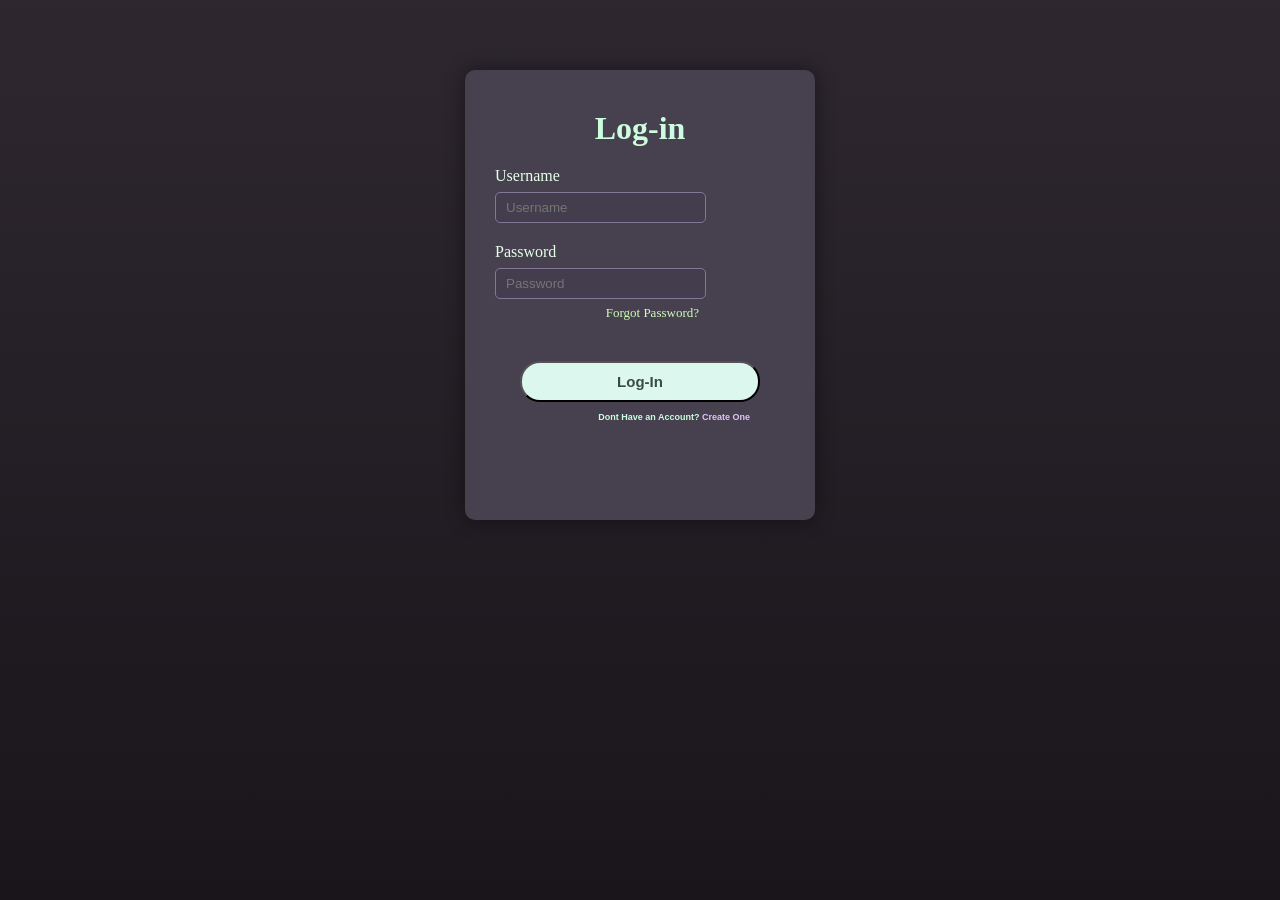
==== index.html @ 0955dd90 "Changed name" ====
<!DOCTYPE html>
<html lang="en">
<head>
    <meta charset="UTF-8">
    <meta name="viewport" content="width=device-width, initial-scale=1.0">
    <link href="Login&SigninStyle.css" rel="stylesheet"/>
    <title>Document</title>
</head>
<body>
    
    <div id="Login">
        <div id="LoginBox">
            <h1>Log-in</h1>

            <div id="LoginDetails">
            <form>Username</form>
            <input placeholder="Username">
            </div>

            <div id="LoginDetails">
            <form>Password</form>
            <input <input placeholder="Password"> 
            <p>Forgot Password?</p>
            </div>

            <a href="LandingPage.html">
            <button>Log-In</button>
            </a> 
            <h2>Dont Have an Account? <a href="Signin.html">Create One</a></h2>
        </div>
    </div>
    
</body>
</html>
---- Login&SigninStyle.css ----
/* Global Selectors */
*{
    padding: 0%;
    margin: 0%;
    box-sizing: border-box;  
}

body{
    background-repeat: no-repeat;
    background-position: center;
    background-size:cover;
    background-image: linear-gradient( rgb(46, 39, 48),rgba(0, 0, 0, 0.459));
    background-color: rgb(46, 39, 48);
    background-attachment:fixed ;
}

/* End of Global Selectors */

#Login{
    flex-wrap: wrap;
    display: flex;
    justify-content: center;
    align-items: center;
    align-content: center;
}

#LoginBox{
    flex-wrap: wrap;
    text-align: center;
    box-shadow: 0 0 20px rgba(4, 4, 4, 0.448);
    color: rgb(255, 255, 255);
    border-radius: 10px;
    width: 350px;
    height: 450px;
    background-color: rgb(70, 64, 79);
    padding: 40px;
    margin: 70px;
}

#LoginBox h1{
    color: rgb(204, 253, 223);
}


#LoginDetails{
    color: rgb(229, 255, 233);
    text-align: left;
    margin: 20px 0px 20px -10px;
    width: 204px;
}

#LoginDetails p{
    color: rgb(208, 254, 181);
    text-align: right;
    font-size: 13px;
    margin: 6px 0px 0px 0px;
}

#LoginDetails form{
    margin: 0px 0px 7px 0px;
}

#LoginDetails input{
    color: aliceblue;
    background-color: rgb(68, 61, 78);
    padding: 7px 30px 7px 10px;
    border-radius: 5px;
    border: 1px solid rgb(130, 120, 150);
}

#LoginBox Button{
    margin: 20px 0px 10px 0px;
    background-color: rgb(220, 248, 238);
    color: rgb(59, 73, 73);
    font-weight: 900;
    font-family: 'Gill Sans', 'Gill Sans MT', Calibri, 'Trebuchet MS', sans-serif;
    font-size: 15px;
    width: 240px;
    border-radius: 20px ;
    padding: 10px 50px 10px 50px;
    transition: all 0.2s ease-in-out;
}

#LoginBox Button:hover{
    background-color: rgb(159, 251, 219);
    color: rgb(28, 44, 44);
    
}

#LoginBox h2{
    padding: 0px 25px 0px 0px;
    text-align: right;
    font-family:'Lucida Sans', 'Lucida Sans Regular', 'Lucida Grande', 'Lucida Sans Unicode', Geneva, Verdana, sans-serif;
    font-size: 9px;
    color: rgb(204, 253, 223);
}

#LoginBox a{
    font-family:'Lucida Sans', 'Lucida Sans Regular', 'Lucida Grande', 'Lucida Sans Unicode', Geneva, Verdana, sans-serif;
    color: rgb(224, 196, 247);
    text-decoration: none;
}
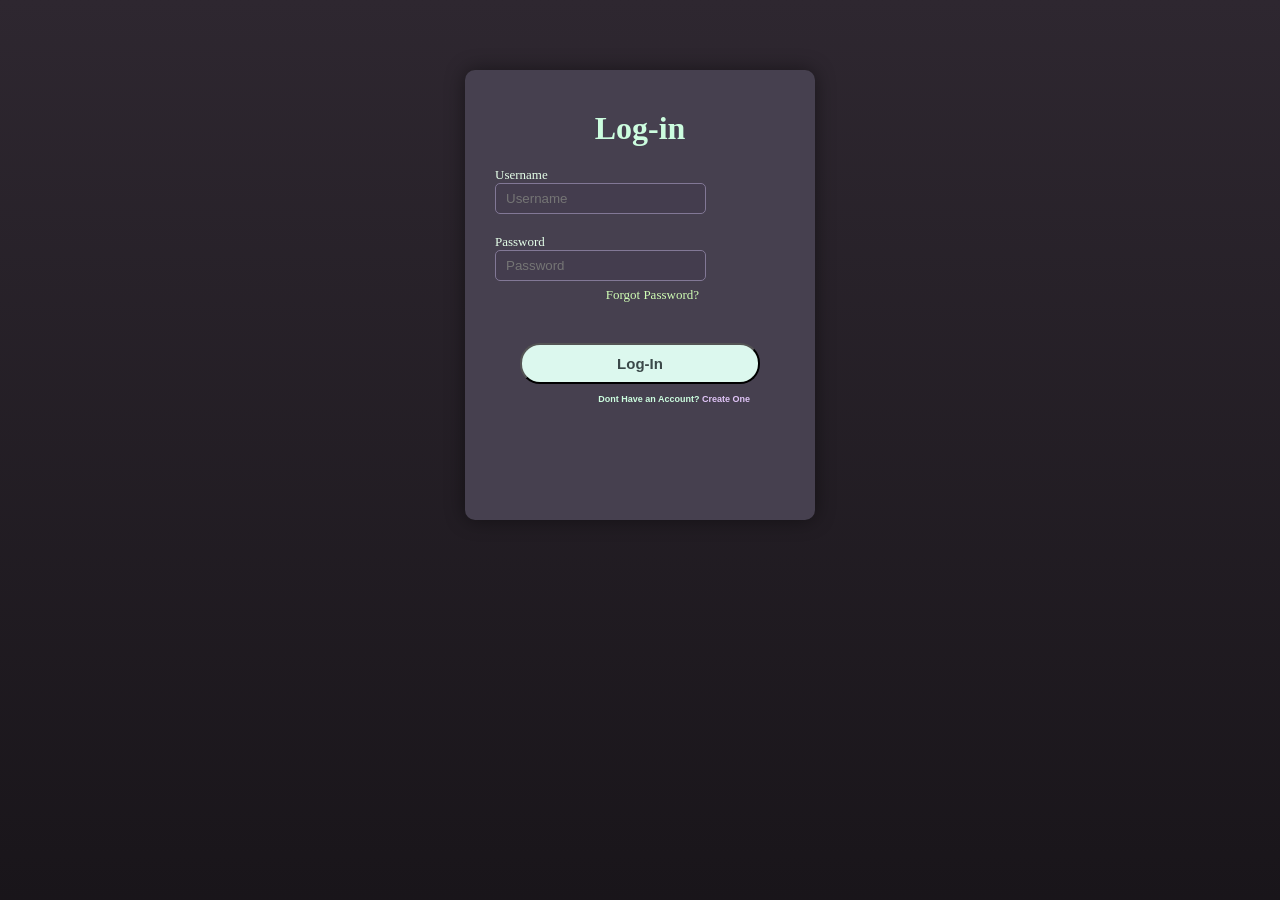
==== commit ec817d22: "Added sign in" ====
--- a/index.html
+++ b/index.html
@@ -4,7 +4,7 @@
     <meta charset="UTF-8">
     <meta name="viewport" content="width=device-width, initial-scale=1.0">
     <link href="Login&SigninStyle.css" rel="stylesheet"/>
-    <title>Document</title>
+    <title>Log-in</title>
 </head>
 <body>
     
@@ -13,13 +13,13 @@
             <h1>Log-in</h1>
 
             <div id="LoginDetails">
-            <form>Username</form>
+            <label>Username</label>
             <input placeholder="Username">
             </div>
 
             <div id="LoginDetails">
-            <form>Password</form>
-            <input <input placeholder="Password"> 
+            <label>Password</label>
+            <input placeholder="Password"> 
             <p>Forgot Password?</p>
             </div>
 
--- a/Login&SigninStyle.css
+++ b/Login&SigninStyle.css
@@ -16,6 +16,8 @@
 
 /* End of Global Selectors */
 
+/* Login Page Design */
+
 #Login{
     flex-wrap: wrap;
     display: flex;
@@ -43,6 +45,7 @@
 
 
 #LoginDetails{
+    font-size: 13px;
     color: rgb(229, 255, 233);
     text-align: left;
     margin: 20px 0px 20px -10px;
@@ -56,8 +59,13 @@
     margin: 6px 0px 0px 0px;
 }
 
-#LoginDetails form{
-    margin: 0px 0px 7px 0px;
+#LoginDetails label{
+    transition: all 0.2s ease-in-out;
+}
+
+#LoginDetails:hover label{
+    margin: 0px 0px 0px 5px;
+    font-weight: bolder;
 }
 
 #LoginDetails input{
@@ -84,6 +92,7 @@
 #LoginBox Button:hover{
     background-color: rgb(159, 251, 219);
     color: rgb(28, 44, 44);
+    transform: translateY(-2px);
     
 }
 
@@ -99,4 +108,186 @@
     font-family:'Lucida Sans', 'Lucida Sans Regular', 'Lucida Grande', 'Lucida Sans Unicode', Geneva, Verdana, sans-serif;
     color: rgb(224, 196, 247);
     text-decoration: none;
-}+    transition: all 0.2s ease-in-out;
+}
+
+#LoginBox a:hover{
+    color: rgb(255, 137, 235);
+}
+
+/* End of Login Page Design */
+
+
+/* Sign-in Page Design */
+
+#Sign-in{
+    flex-wrap: wrap;
+    display: flex;
+    justify-content: center;
+    align-items: center;
+    align-content: center;
+}
+
+#Sign-inBox{
+    flex-wrap: wrap;
+    text-align: center;
+    box-shadow: 0 0 20px rgba(4, 4, 4, 0.448);
+    color: rgb(255, 255, 255);
+    border-radius: 10px;
+    width: 350px;
+    height: 1450px;
+    background-color: rgb(70, 64, 79);
+    padding: 40px;
+    margin: 70px;
+}
+
+#Sign-inBox h1{
+    color: rgb(204, 253, 223);
+}
+
+
+#Sign-inDetails{
+    font-size: 13px;
+    color: rgb(229, 255, 233);
+    text-align: left;
+    margin: 20px 0px 20px -10px;
+    width: 204px;
+}
+
+#Sign-inDetails label{
+    transition: all 0.2s ease-in-out;
+}
+
+#Sign-inDetails:hover label{
+    margin: 0px 0px 0px 5px;
+    font-weight: bolder;
+}
+
+#Sign-inDetails input{
+    color: aliceblue;
+    background-color: rgb(68, 61, 78);
+    padding: 7px 30px 7px 10px;
+    border-radius: 5px;
+    border: 1px solid rgb(130, 120, 150);
+}
+
+#Sign-inBox Button{
+    margin: 20px 0px 10px 0px;
+    background-color: rgb(220, 248, 238);
+    color: rgb(59, 73, 73);
+    font-weight: 900;
+    font-family: 'Gill Sans', 'Gill Sans MT', Calibri, 'Trebuchet MS', sans-serif;
+    font-size: 15px;
+    width: 250px;
+    height: 50px;
+    border-radius: 20px ;
+    padding: 10px 50px 10px 50px;
+    transition: all 0.2s ease-in-out;
+}
+
+#Sign-inBox Button:hover{
+    background-color: rgb(159, 251, 219);
+    color: rgb(28, 44, 44);
+    transform: translateY(-2px);
+    
+}
+
+#Sign-inBox h2{
+    padding: 0px 25px 0px 0px;
+    text-align: right;
+    font-family:'Lucida Sans', 'Lucida Sans Regular', 'Lucida Grande', 'Lucida Sans Unicode', Geneva, Verdana, sans-serif;
+    font-size: 9px;
+    color: rgb(204, 253, 223);
+}
+
+#Sign-inBox p{
+    margin: 40px 0px 10px 0px;
+    text-align: center;
+    font-family:Verdana, Geneva, Tahoma, sans-serif;
+    font-size: 10px;
+    color: rgb(228, 250, 229);
+}
+
+#Sign-inBox a{
+    font-family:'Lucida Sans', 'Lucida Sans Regular', 'Lucida Grande', 'Lucida Sans Unicode', Geneva, Verdana, sans-serif;
+    color: rgb(224, 196, 247);
+    text-decoration: none;
+    transition: all 0.2s ease-in-out;
+}
+
+#Sign-inBox a:hover{
+    color: rgb(255, 137, 235);
+}
+
+/* Security Sign-in Page Design */
+
+#Security2{
+    display: flex;
+    margin: 50px 0px 20px 0px;
+}
+
+#SecuritySignin{
+    text-align: left;
+    margin: 30px 0px 20px 0px;
+
+}
+
+#SecuritySignin input{
+    color: rgb(229, 255, 233);
+    border-radius: 10px;
+}
+
+#SecuritySignin label{
+    color: rgb(229, 255, 233);
+    font-size: 13px;
+
+}
+
+#RadioThingy{
+    margin: 50px 0px 0px 0px;
+    width: 100px;
+    text-align: center;
+    color: rgb(229, 255, 233);
+}
+
+#RadioThingyBox{
+    align-items: center;
+    flex-wrap: wrap;
+    display: flex;
+    font-size: 12px;
+    margin: 10px 0px 0px 0px;
+}
+
+#RadioThingyBox label{
+    margin: 5px 0px;
+}
+
+#RadioThingyBox input{
+    margin: 5px 10px 5px 0px;
+}
+
+#Map{
+    width: 170px;
+    display: flex;
+}
+
+#Location p{
+    border-radius: 20px;
+    padding: 6px;
+    background-color: rgb(40, 35, 45);
+    flex-basis: 100%;
+    font-size: 9px;
+    margin: 0px 0px 5px 0px;
+}
+
+#Location iframe{
+    background-color: rgb(255, 255, 255);
+    height: 180px;
+    width: 200px;
+    border-radius: 10px;
+}
+
+
+/* End Security of Sign-in Page Design */
+
+/* End of Sign-in Page Design */
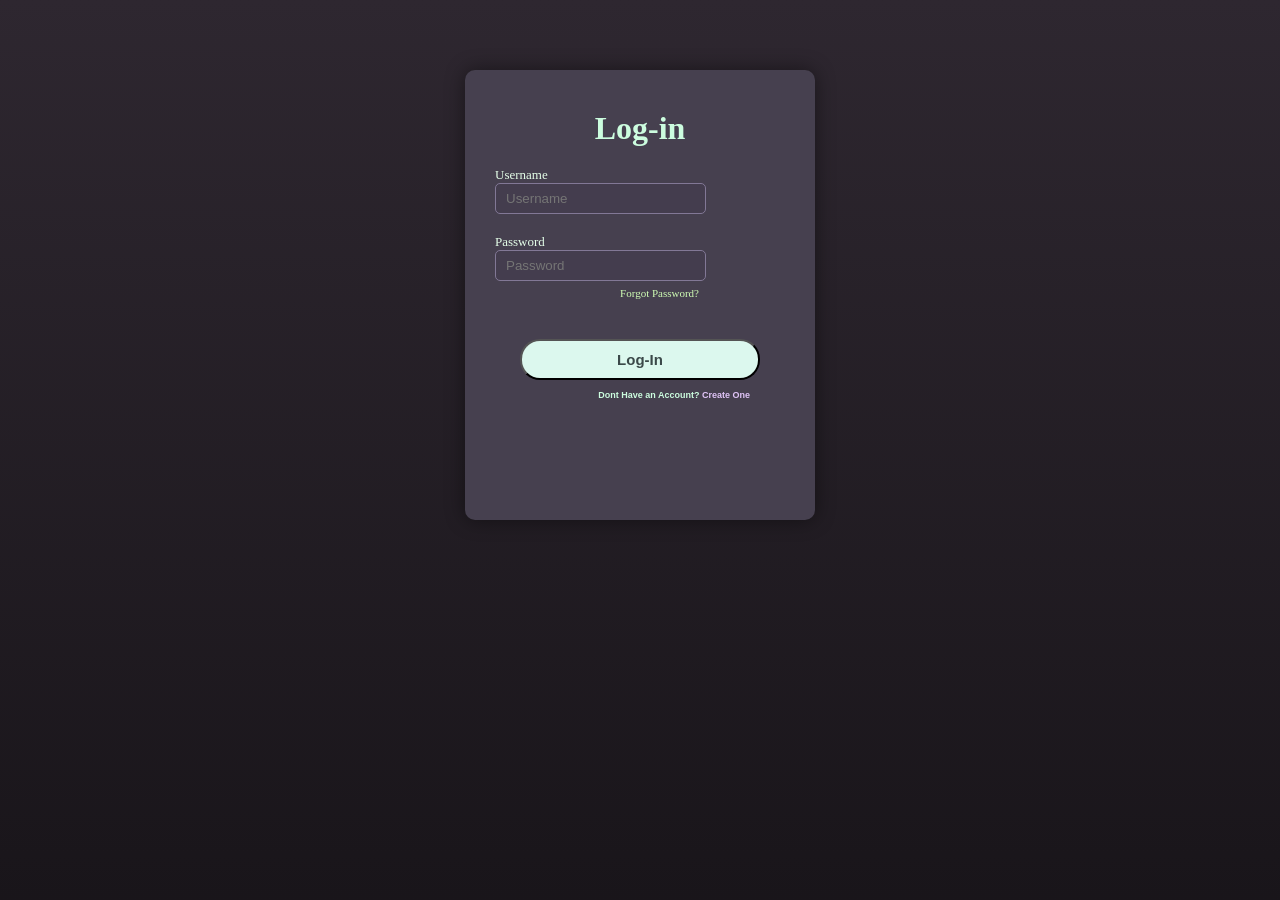
==== commit 35022ecf: "Finished signin" ====
--- a/index.html
+++ b/index.html
@@ -9,25 +9,26 @@
 <body>
     
     <div id="Login">
-        <div id="LoginBox">
-            <h1>Log-in</h1>
+            <div id="LoginBox">
+                <form action="LandingPage.html">
+                <h1>Log-in</h1>
 
-            <div id="LoginDetails">
-            <label>Username</label>
-            <input placeholder="Username">
+                <div id="LoginDetails">
+                <label>Username</label>
+                <input type="text" placeholder="Username" required>
+                </div>
+
+                <div id="LoginDetails">
+                <label>Password</label>
+                <input type="password" placeholder="Password" required> 
+                <p>Forgot Password?</p>
+                </div>
+
+                <button type="submit">Log-In</button>
+                </form>
+                
+                <h2>Dont Have an Account? <a href="Signin.html">Create One</a></h2>
             </div>
-
-            <div id="LoginDetails">
-            <label>Password</label>
-            <input placeholder="Password"> 
-            <p>Forgot Password?</p>
-            </div>
-
-            <a href="LandingPage.html">
-            <button>Log-In</button>
-            </a> 
-            <h2>Dont Have an Account? <a href="Signin.html">Create One</a></h2>
-        </div>
     </div>
     
 </body>
--- a/Login&SigninStyle.css
+++ b/Login&SigninStyle.css
@@ -24,6 +24,12 @@
     justify-content: center;
     align-items: center;
     align-content: center;
+    animation: login 0.4s ease-in-out;
+}
+
+@keyframes login{
+    0%{transform: translateY(13px); opacity: 0;}
+    100%{transform: translateY(0px); opacity: 1;}
 }
 
 #LoginBox{
@@ -55,7 +61,7 @@
 #LoginDetails p{
     color: rgb(208, 254, 181);
     text-align: right;
-    font-size: 13px;
+    font-size: 11px;
     margin: 6px 0px 0px 0px;
 }
 
@@ -126,6 +132,12 @@
     justify-content: center;
     align-items: center;
     align-content: center;
+    animation: signin 0.4s ease-in-out;
+}
+
+@keyframes signin{
+    0%{transform: translateY(15px); opacity: 0;}
+    100%{transform: translateY(0px); opacity: 1;}
 }
 
 #Sign-inBox{
@@ -135,7 +147,6 @@
     color: rgb(255, 255, 255);
     border-radius: 10px;
     width: 350px;
-    height: 1450px;
     background-color: rgb(70, 64, 79);
     padding: 40px;
     margin: 70px;
@@ -144,7 +155,6 @@
 #Sign-inBox h1{
     color: rgb(204, 253, 223);
 }
-
 
 #Sign-inDetails{
     font-size: 13px;
@@ -181,7 +191,7 @@
     width: 250px;
     height: 50px;
     border-radius: 20px ;
-    padding: 10px 50px 10px 50px;
+    padding: 10px 30px 10px 30px;
     transition: all 0.2s ease-in-out;
 }
 
@@ -244,9 +254,15 @@
 }
 
 #RadioThingy{
-    margin: 50px 0px 0px 0px;
+    margin: 40px 10px 0px -15px;
     width: 100px;
     text-align: center;
+    color: rgb(229, 255, 233);
+}
+
+#RadioThingy h1{ 
+    text-align: center;
+    font-size: 15px;
     color: rgb(229, 255, 233);
 }
 
@@ -272,22 +288,50 @@
 }
 
 #Location p{
-    border-radius: 20px;
+
+    border-radius: 10px 10px 0px 0px;
     padding: 6px;
-    background-color: rgb(40, 35, 45);
+    background-color: rgb(47, 39, 55);
     flex-basis: 100%;
     font-size: 9px;
-    margin: 0px 0px 5px 0px;
+    margin: 0px 0px 0px 0px;
 }
 
 #Location iframe{
     background-color: rgb(255, 255, 255);
     height: 180px;
     width: 200px;
+    border-radius: 0px 0px 10px 10px;
+}
+
+#DescriptionofMechanic{
+    margin: 30px 0px 0px 0px;
+}
+
+#DescriptionofMechanic h1{
+    font-size: 15px;
+    margin: 10px 0px;
+    font-family:Arial, Helvetica, sans-serif;
+}
+
+#DescriptionofMechanic textarea{
+    padding: 10px;
+    color: rgb(209, 250, 226);
+    height: 100px;
+    width: 200px;
     border-radius: 10px;
-}
-
-
+    background-color: rgb(57, 49, 60);
+}
+
+#TermsConditions{
+    margin: 20px 0px 0px 0px;
+    font-size: 13px;
+    color: rgb(209, 250, 226);
+}
+
+#TermsConditions input{
+    margin: 0px 7px 0px 0px;
+}
 /* End Security of Sign-in Page Design */
 
 /* End of Sign-in Page Design */
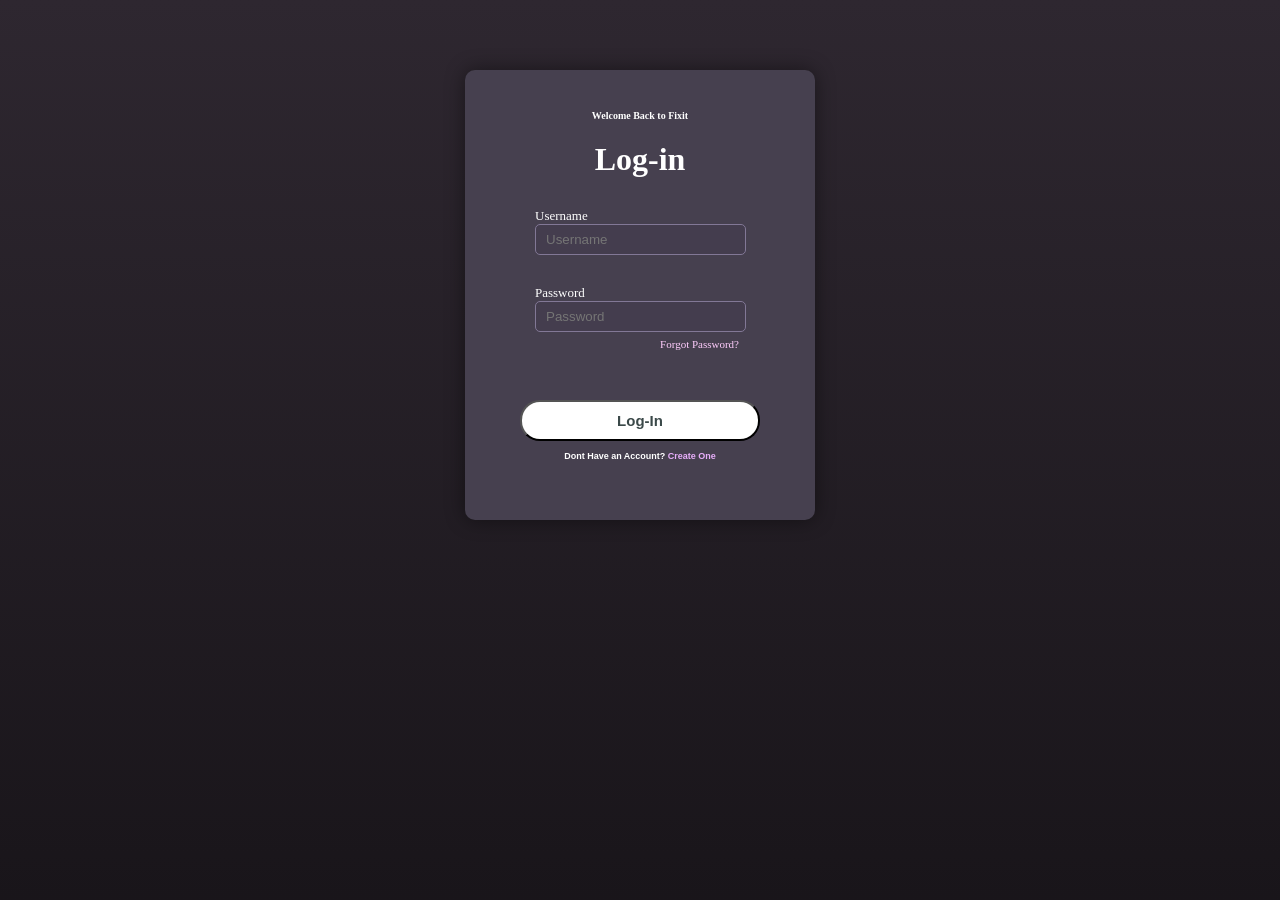
==== commit ae1a8541: "Adjusted for mobile view" ====
--- a/index.html
+++ b/index.html
@@ -4,12 +4,13 @@
     <meta charset="UTF-8">
     <meta name="viewport" content="width=device-width, initial-scale=1.0">
     <link href="Login&SigninStyle.css" rel="stylesheet"/>
-    <title>Log-in</title>
+    <title>Log-in | Fixit</title>
 </head>
 <body>
     
     <div id="Login">
             <div id="LoginBox">
+                <h3>Welcome Back to Fixit</h3>
                 <form action="LandingPage.html">
                 <h1>Log-in</h1>
 
--- a/Login&SigninStyle.css
+++ b/Login&SigninStyle.css
@@ -46,20 +46,28 @@
 }
 
 #LoginBox h1{
-    color: rgb(204, 253, 223);
+    color: rgb(255, 255, 255);
 }
 
 
 #LoginDetails{
     font-size: 13px;
-    color: rgb(229, 255, 233);
+    color: rgb(255, 255, 255);
     text-align: left;
-    margin: 20px 0px 20px -10px;
+    margin: 30px;
     width: 204px;
 }
 
+#LoginBox h3{
+    font-family:Georgia, 'Times New Roman', Times, serif;
+    text-align: center;
+    margin: 0px 0px 20px 0px;
+    font-size: 10px;
+    color: rgb(255, 255, 255);
+}
+
 #LoginDetails p{
-    color: rgb(208, 254, 181);
+    color: rgb(255, 205, 253);
     text-align: right;
     font-size: 11px;
     margin: 6px 0px 0px 0px;
@@ -84,7 +92,7 @@
 
 #LoginBox Button{
     margin: 20px 0px 10px 0px;
-    background-color: rgb(220, 248, 238);
+    background-color: rgb(255, 255, 255);
     color: rgb(59, 73, 73);
     font-weight: 900;
     font-family: 'Gill Sans', 'Gill Sans MT', Calibri, 'Trebuchet MS', sans-serif;
@@ -96,29 +104,28 @@
 }
 
 #LoginBox Button:hover{
-    background-color: rgb(159, 251, 219);
+    background-color: rgb(249, 227, 255);
     color: rgb(28, 44, 44);
     transform: translateY(-2px);
     
 }
 
 #LoginBox h2{
-    padding: 0px 25px 0px 0px;
-    text-align: right;
+    text-align: center;
     font-family:'Lucida Sans', 'Lucida Sans Regular', 'Lucida Grande', 'Lucida Sans Unicode', Geneva, Verdana, sans-serif;
     font-size: 9px;
-    color: rgb(204, 253, 223);
+    color: rgb(255, 255, 255);
 }
 
 #LoginBox a{
     font-family:'Lucida Sans', 'Lucida Sans Regular', 'Lucida Grande', 'Lucida Sans Unicode', Geneva, Verdana, sans-serif;
-    color: rgb(224, 196, 247);
+    color: rgb(232, 175, 251);
     text-decoration: none;
     transition: all 0.2s ease-in-out;
 }
 
 #LoginBox a:hover{
-    color: rgb(255, 137, 235);
+    color: rgb(158, 255, 208);
 }
 
 /* End of Login Page Design */
@@ -153,14 +160,14 @@
 }
 
 #Sign-inBox h1{
-    color: rgb(204, 253, 223);
+    color: rgb(248, 248, 248);
 }
 
 #Sign-inDetails{
     font-size: 13px;
-    color: rgb(229, 255, 233);
+    color: rgb(255, 255, 255);
     text-align: left;
-    margin: 20px 0px 20px -10px;
+    margin: 30px;
     width: 204px;
 }
 
@@ -183,7 +190,7 @@
 
 #Sign-inBox Button{
     margin: 20px 0px 10px 0px;
-    background-color: rgb(220, 248, 238);
+    background-color: rgb(255, 255, 255);
     color: rgb(59, 73, 73);
     font-weight: 900;
     font-family: 'Gill Sans', 'Gill Sans MT', Calibri, 'Trebuchet MS', sans-serif;
@@ -196,18 +203,25 @@
 }
 
 #Sign-inBox Button:hover{
-    background-color: rgb(159, 251, 219);
+    background-color: rgb(244, 210, 255);
     color: rgb(28, 44, 44);
     transform: translateY(-2px);
     
 }
 
 #Sign-inBox h2{
-    padding: 0px 25px 0px 0px;
-    text-align: right;
+    text-align: center;
     font-family:'Lucida Sans', 'Lucida Sans Regular', 'Lucida Grande', 'Lucida Sans Unicode', Geneva, Verdana, sans-serif;
     font-size: 9px;
-    color: rgb(204, 253, 223);
+    color: rgb(255, 255, 255);
+}
+
+#Sign-inBox h3{
+    font-family:Georgia, 'Times New Roman', Times, serif;
+    text-align: center;
+    margin: 0px 0px 20px 0px;
+    font-size: 10px;
+    color: rgb(255, 255, 255);
 }
 
 #Sign-inBox p{
@@ -215,18 +229,18 @@
     text-align: center;
     font-family:Verdana, Geneva, Tahoma, sans-serif;
     font-size: 10px;
-    color: rgb(228, 250, 229);
+    color: rgb(255, 255, 255);
 }
 
 #Sign-inBox a{
     font-family:'Lucida Sans', 'Lucida Sans Regular', 'Lucida Grande', 'Lucida Sans Unicode', Geneva, Verdana, sans-serif;
-    color: rgb(224, 196, 247);
+    color: rgb(233, 173, 255);
     text-decoration: none;
     transition: all 0.2s ease-in-out;
 }
 
 #Sign-inBox a:hover{
-    color: rgb(255, 137, 235);
+    color: rgb(0, 255, 195);
 }
 
 /* Security Sign-in Page Design */
@@ -237,18 +251,19 @@
 }
 
 #SecuritySignin{
-    text-align: left;
+    text-align: center;
     margin: 30px 0px 20px 0px;
 
 }
 
 #SecuritySignin input{
-    color: rgb(229, 255, 233);
+    color: rgb(255, 255, 255);
     border-radius: 10px;
+    margin: 0px 0px 0px 44px;
 }
 
 #SecuritySignin label{
-    color: rgb(229, 255, 233);
+    color: rgb(255, 255, 255);
     font-size: 13px;
 
 }
@@ -257,13 +272,13 @@
     margin: 40px 10px 0px -15px;
     width: 100px;
     text-align: center;
-    color: rgb(229, 255, 233);
+    color: rgb(254, 253, 255);
 }
 
 #RadioThingy h1{ 
     text-align: center;
     font-size: 15px;
-    color: rgb(229, 255, 233);
+    color: rgb(255, 255, 255);
 }
 
 #RadioThingyBox{
@@ -316,7 +331,7 @@
 
 #DescriptionofMechanic textarea{
     padding: 10px;
-    color: rgb(209, 250, 226);
+    color: rgb(255, 255, 255);
     height: 100px;
     width: 200px;
     border-radius: 10px;
@@ -326,7 +341,7 @@
 #TermsConditions{
     margin: 20px 0px 0px 0px;
     font-size: 13px;
-    color: rgb(209, 250, 226);
+    color: rgb(255, 255, 255);
 }
 
 #TermsConditions input{
